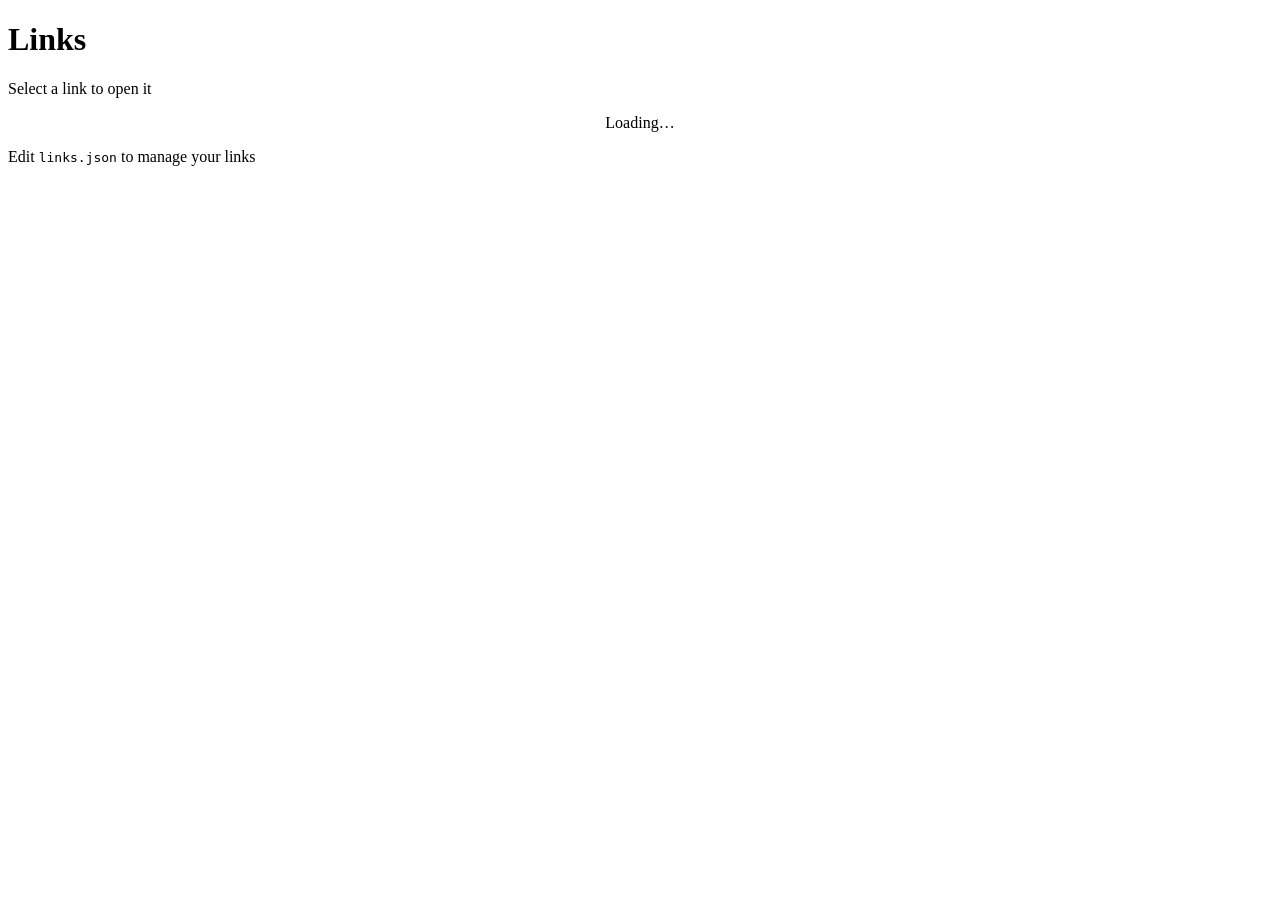
==== links/links.html @ 1aa96899 "Create links.html" ====
<!DOCTYPE html>
<html lang="en">
<head>
  <meta charset="UTF-8" />
  <meta name="viewport" content="width=device-width, initial-scale=1.0" />
  <title>Links</title>
  <link rel="preconnect" href="https://fonts.googleapis.com" />
  <link rel="preconnect" href="https://fonts.gstatic.com" crossorigin />
  <link href="https://fonts.googleapis.com/css2?family=Lora:wght@400;500;600;700&display=swap" rel="stylesheet" />
  <link rel="stylesheet" href="style.css" />
</head>
<body>
  <header>
    <h1>Links</h1>
    <p>Select a link to open it</p>
  </header>

  <main id="link-list" aria-label="Link list">
    <p style="color: var(--text-secondary); text-align: center;">Loading&hellip;</p>
  </main>

  <footer>
    <span>Edit <code>links.json</code> to manage your links</span>
  </footer>

  <script src="script.js"></script>
</body>
</html>
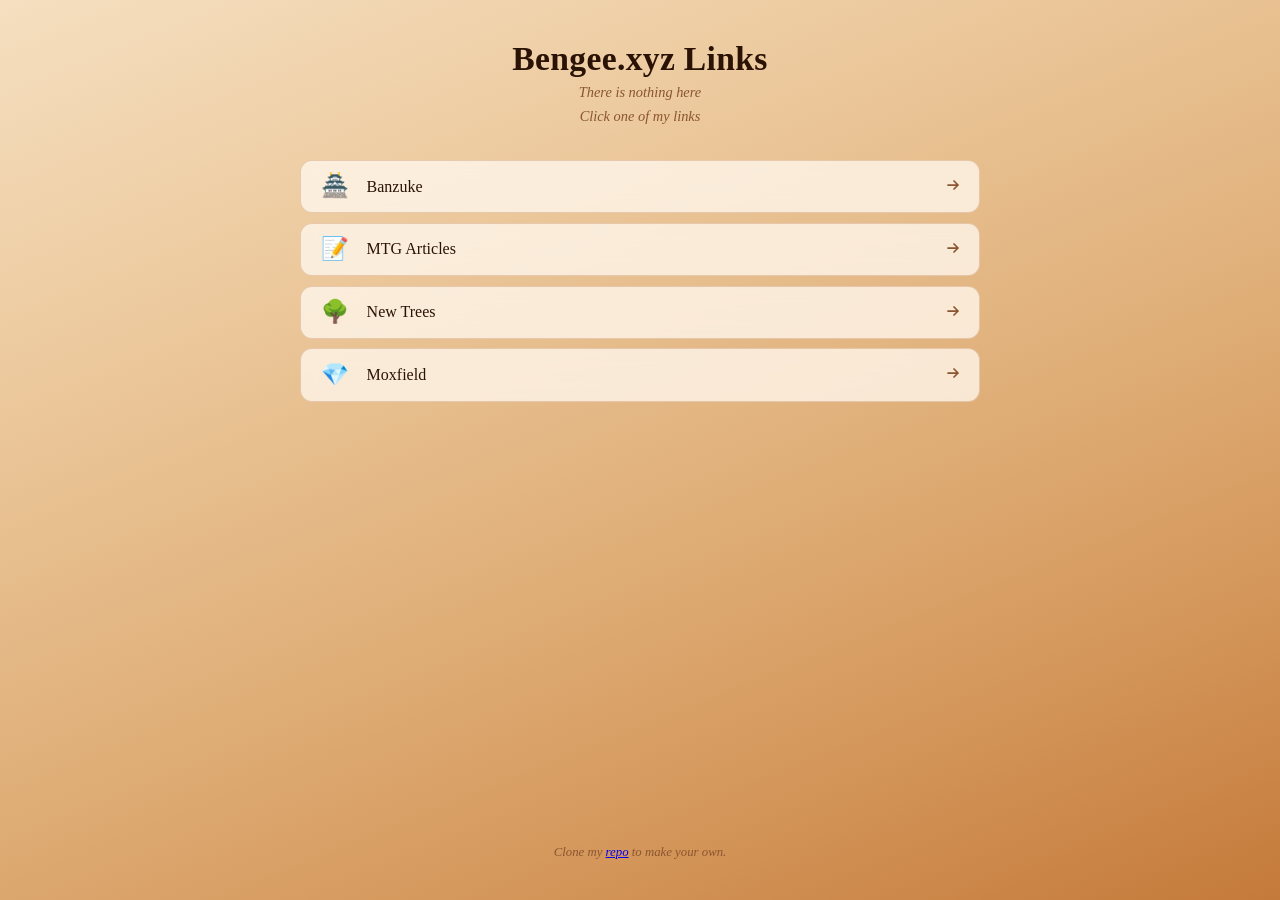
==== commit 18393bdf: "Update links.html" ====
--- a/links/links.html
+++ b/links/links.html
@@ -3,7 +3,7 @@
 <head>
   <meta charset="UTF-8" />
   <meta name="viewport" content="width=device-width, initial-scale=1.0" />
-  <title>Links</title>
+  <title>Bengee.xyz Links</title>
   <link rel="preconnect" href="https://fonts.googleapis.com" />
   <link rel="preconnect" href="https://fonts.gstatic.com" crossorigin />
   <link href="https://fonts.googleapis.com/css2?family=Lora:wght@400;500;600;700&display=swap" rel="stylesheet" />
@@ -11,8 +11,10 @@
 </head>
 <body>
   <header>
-    <h1>Links</h1>
-    <p>Select a link to open it</p>
+    <h1>Bengee.xyz Links</h1>
+    <p>There is nothing here</p>
+    <p><It's time to go somewhere else/p>
+    <p>Click one of my links</p>
   </header>
 
   <main id="link-list" aria-label="Link list">
@@ -20,7 +22,7 @@
   </main>
 
   <footer>
-    <span>Edit <code>links.json</code> to manage your links</span>
+    <span>Clone my <a href="https://github.com/BenWGee/bengee-webdev/tree/main">repo</a> to make your own.</span>
   </footer>
 
   <script src="script.js"></script>
--- a/links/style.css
+++ b/links/style.css
@@ -0,0 +1,185 @@
+*, *::before, *::after {
+  box-sizing: border-box;
+  margin: 0;
+  padding: 0;
+}
+
+:root {
+  --surface: rgba(42, 22, 8, 0.72);
+  --surface-hover: rgba(58, 30, 10, 0.82);
+  --border: rgba(160, 90, 40, 0.35);
+  --text-primary: #f2e0cc;
+  --text-secondary: #b08060;
+  --accent: #d4824a;
+  --accent-glow: rgba(212, 130, 74, 0.22);
+  --radius: 12px;
+  --transition: 150ms ease;
+}
+
+@media (prefers-color-scheme: light) {
+  :root {
+    --surface: rgba(255, 248, 238, 0.78);
+    --surface-hover: rgba(255, 240, 220, 0.9);
+    --border: rgba(180, 110, 50, 0.28);
+    --text-primary: #2a1205;
+    --text-secondary: #8a5530;
+    --accent: #b05a18;
+    --accent-glow: rgba(176, 90, 24, 0.15);
+  }
+}
+
+html {
+  height: 100%;
+}
+
+body {
+  min-height: 100%;
+  background:
+    linear-gradient(158deg,
+      #1a0b04 0%,
+      #2e1508 30%,
+      #4a2510 58%,
+      #6b3a18 78%,
+      #8c4e22 100%
+    );
+  background-attachment: fixed;
+  color: var(--text-primary);
+  font-family: "Lora", Georgia, "Times New Roman", serif;
+  display: flex;
+  flex-direction: column;
+  align-items: center;
+  padding: 2.5rem 1rem;
+}
+
+@media (prefers-color-scheme: light) {
+  body {
+    background:
+      linear-gradient(158deg,
+        #f5dfc0 0%,
+        #edcba0 25%,
+        #e0b07a 55%,
+        #d4965a 78%,
+        #c47a3a 100%
+      );
+  }
+}
+
+header {
+  text-align: center;
+  margin-bottom: 2.2rem;
+}
+
+header h1 {
+  font-size: clamp(1.5rem, 4vw, 2.1rem);
+  font-weight: 700;
+  letter-spacing: 0.01em;
+  color: var(--text-primary);
+}
+
+header p {
+  color: var(--text-secondary);
+  margin-top: 0.4rem;
+  font-size: 0.9rem;
+  font-style: italic;
+}
+
+#link-list {
+  width: 100%;
+  max-width: 680px;
+  display: flex;
+  flex-direction: column;
+  gap: 0.6rem;
+}
+
+.link-card {
+  display: flex;
+  align-items: center;
+  gap: 1rem;
+  padding: 0.9rem 1.1rem;
+  background: var(--surface);
+  backdrop-filter: blur(10px);
+  -webkit-backdrop-filter: blur(10px);
+  border: 1px solid var(--border);
+  border-radius: var(--radius);
+  text-decoration: none;
+  color: var(--text-primary);
+  transition:
+    background var(--transition),
+    border-color var(--transition),
+    box-shadow var(--transition),
+    transform var(--transition);
+  cursor: pointer;
+  overflow: hidden;
+}
+
+.link-card:hover,
+.link-card:focus-visible {
+  background: var(--surface-hover);
+  border-color: var(--accent);
+  box-shadow: 0 0 0 3px var(--accent-glow);
+  transform: translateY(-1px);
+  outline: none;
+}
+
+.link-card:active {
+  transform: translateY(0);
+}
+
+.link-icon {
+  font-size: 1.4rem;
+  line-height: 1;
+  flex-shrink: 0;
+  width: 2rem;
+  text-align: center;
+  display: flex;
+  align-items: center;
+  justify-content: center;
+}
+
+.link-icon img {
+  width: 1.5rem;
+  height: 1.5rem;
+  object-fit: contain;
+  border-radius: 4px;
+}
+
+.link-title {
+  flex: 1;
+  font-size: 1rem;
+  font-weight: 500;
+  white-space: nowrap;
+  overflow: hidden;
+  text-overflow: ellipsis;
+  min-width: 0;
+}
+
+.link-arrow {
+  flex-shrink: 0;
+  color: var(--text-secondary);
+  transition: color var(--transition), transform var(--transition);
+  line-height: 1;
+}
+
+.link-card:hover .link-arrow,
+.link-card:focus-visible .link-arrow {
+  color: var(--accent);
+  transform: translateX(3px);
+}
+
+#error-msg {
+  color: #e07050;
+  text-align: center;
+  max-width: 480px;
+  padding: 1rem;
+  background: rgba(224, 112, 80, 0.1);
+  border: 1px solid rgba(224, 112, 80, 0.3);
+  border-radius: var(--radius);
+}
+
+footer {
+  margin-top: auto;
+  padding-top: 2rem;
+  color: var(--text-secondary);
+  font-size: 0.8rem;
+  font-style: italic;
+}
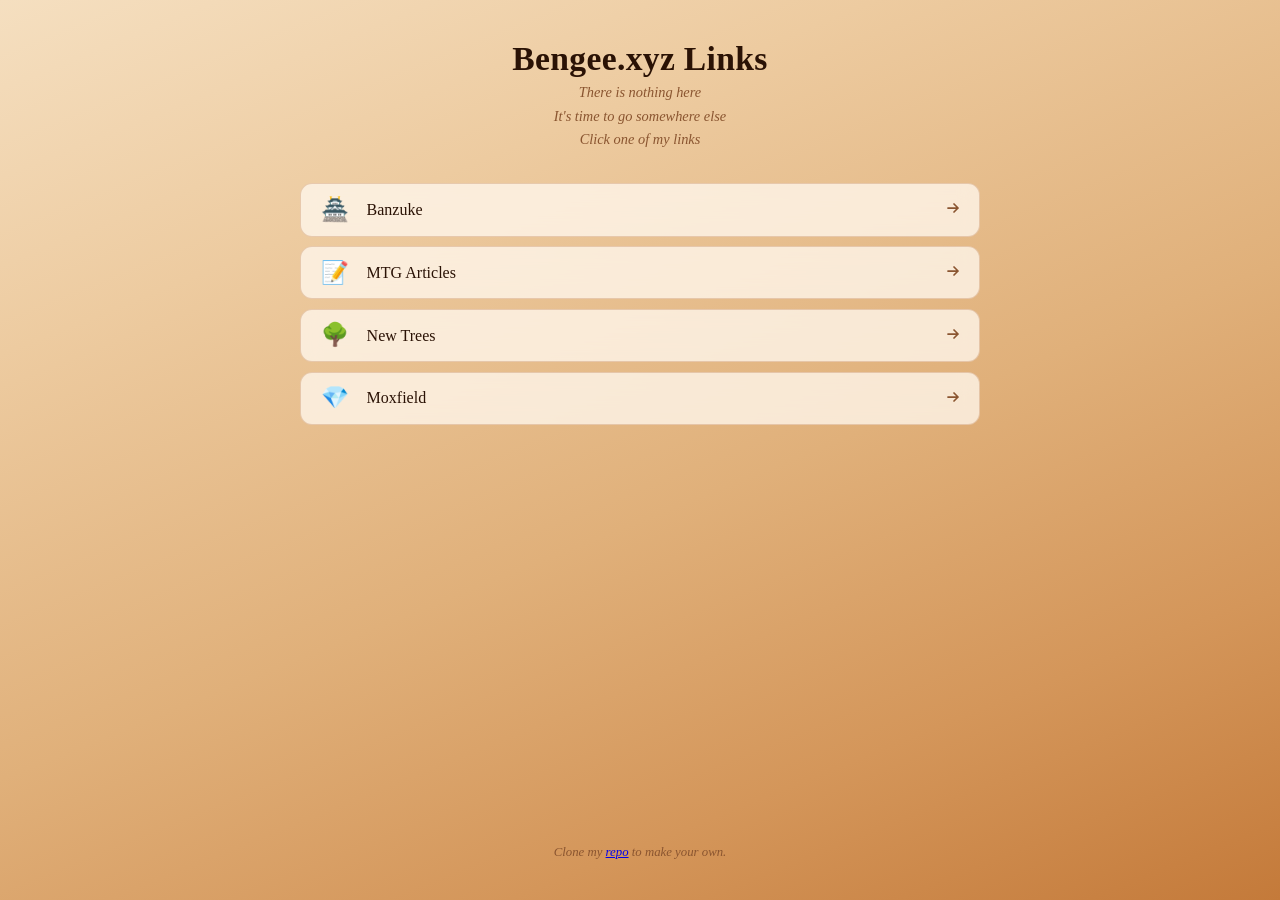
==== commit 444ee9c5: "Update links.html" ====
--- a/links/links.html
+++ b/links/links.html
@@ -13,7 +13,7 @@
   <header>
     <h1>Bengee.xyz Links</h1>
     <p>There is nothing here</p>
-    <p><It's time to go somewhere else/p>
+    <p>It's time to go somewhere else</p>
     <p>Click one of my links</p>
   </header>
 
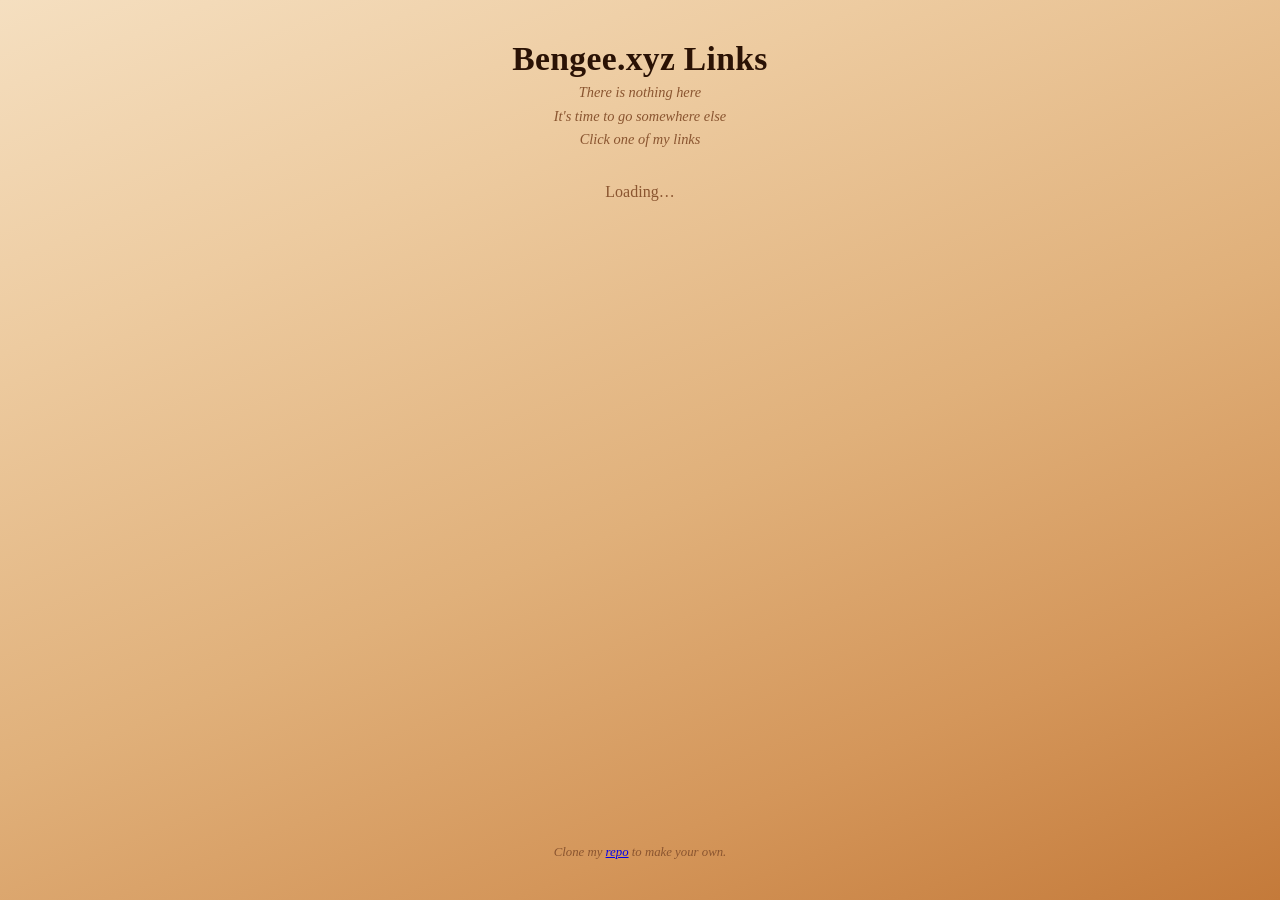
==== commit 732d2e4b: "Update links.html" ====
--- a/links/links.html
+++ b/links/links.html
@@ -25,6 +25,6 @@
     <span>Clone my <a href="https://github.com/BenWGee/bengee-webdev/tree/main">repo</a> to make your own.</span>
   </footer>
 
-  <script src="script.js"></script>
+  <script src="script/populate-links.js"></script>
 </body>
 </html>
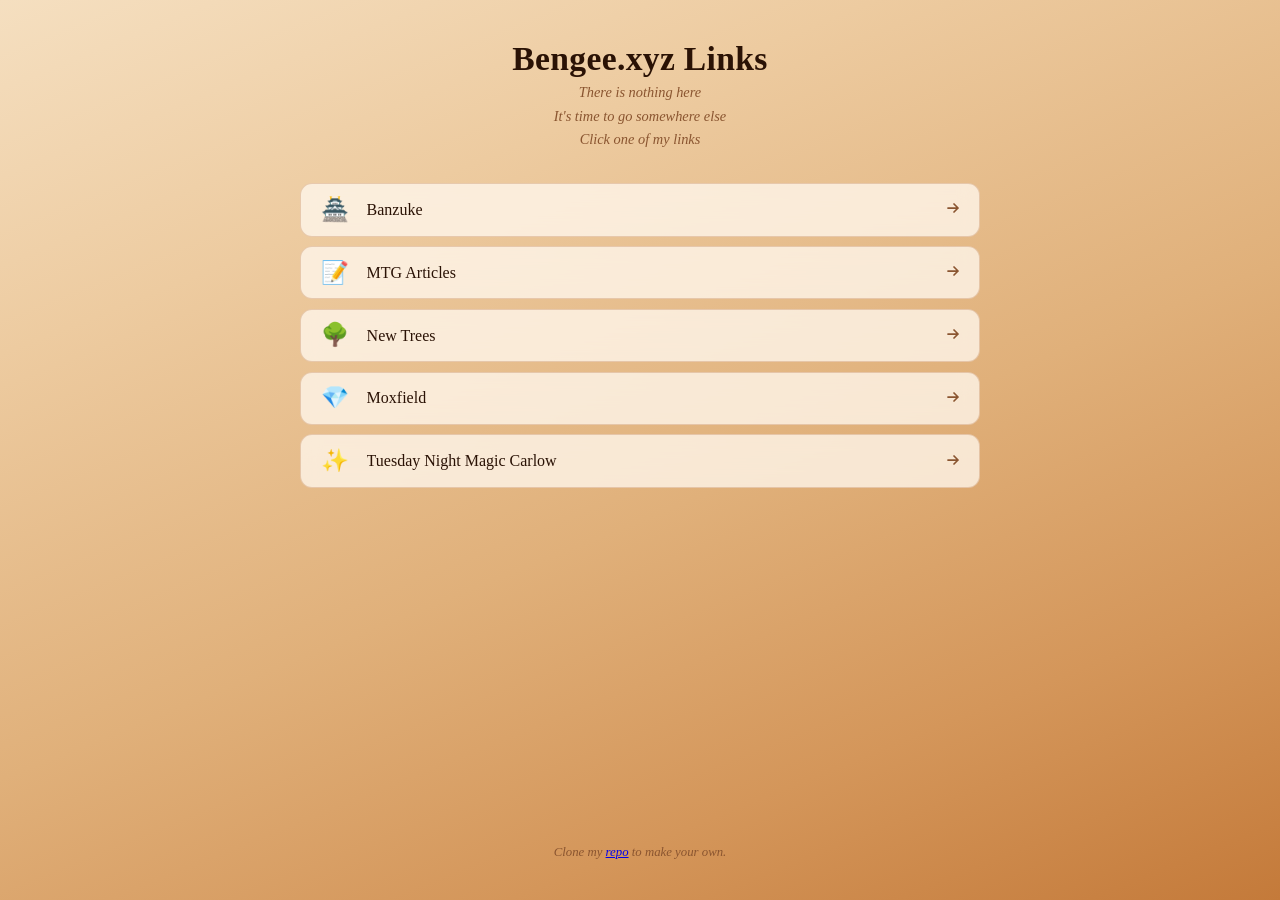
==== commit 99381e62: "Update links.html" ====
--- a/links/links.html
+++ b/links/links.html
@@ -25,6 +25,6 @@
     <span>Clone my <a href="https://github.com/BenWGee/bengee-webdev/tree/main">repo</a> to make your own.</span>
   </footer>
 
-  <script src="script/populate-links.js"></script>
+  <script src="/scripts/populate-links.js"></script>
 </body>
 </html>
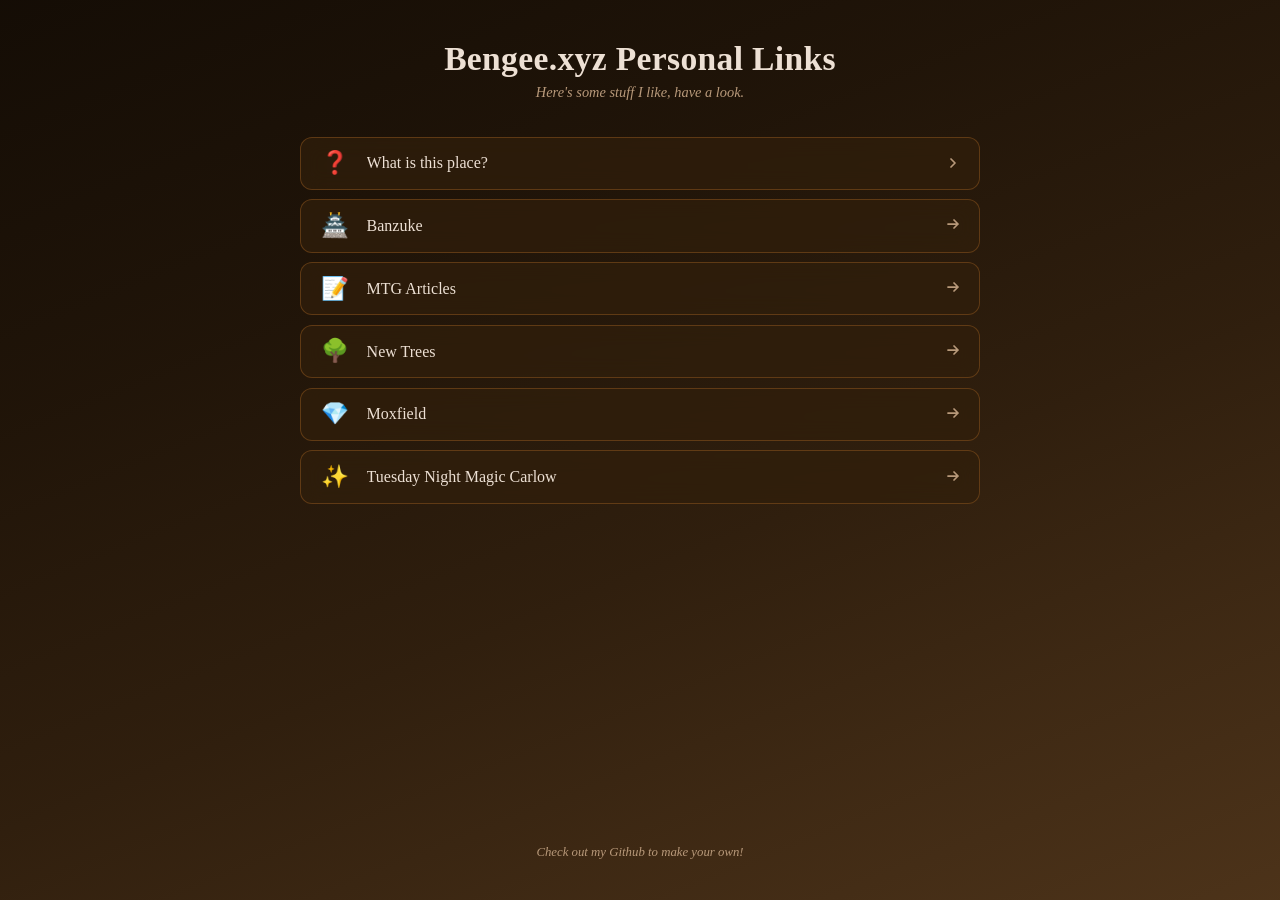
==== commit 4ac16309: "New and improved" ====
--- a/links/links.html
+++ b/links/links.html
@@ -3,28 +3,44 @@
 <head>
   <meta charset="UTF-8" />
   <meta name="viewport" content="width=device-width, initial-scale=1.0" />
-  <title>Bengee.xyz Links</title>
+
+  <!-- Page title is set dynamically by populate-links.js from link_lookup.json -->
+  <title>My Links</title>
+
+  <!-- Lora serif font from Google Fonts -->
   <link rel="preconnect" href="https://fonts.googleapis.com" />
   <link rel="preconnect" href="https://fonts.gstatic.com" crossorigin />
   <link href="https://fonts.googleapis.com/css2?family=Lora:wght@400;500;600;700&display=swap" rel="stylesheet" />
-  <link rel="stylesheet" href="style.css" />
+
+  <!--
+    main.css: layout, typography, and component styles.
+    Color variables and background gradients are injected at runtime by
+    populate-links.js as a <style id="dynamic-theme"> element, so no
+    separate theme stylesheet is needed here.
+  -->
+  <link rel="stylesheet" href="../styles/link_style/main.css" />
 </head>
 <body>
+
+  <!-- Page header — text is populated from link_lookup.json; hidden if empty -->
   <header>
-    <h1>Bengee.xyz Links</h1>
-    <p>There is nothing here</p>
-    <p>It's time to go somewhere else</p>
-    <p>Click one of my links</p>
+    <h1 id="page-title"></h1>
+    <p id="page-subtitle"></p>
   </header>
 
+  <!-- Link cards are rendered here by populate-links.js -->
   <main id="link-list" aria-label="Link list">
     <p style="color: var(--text-secondary); text-align: center;">Loading&hellip;</p>
   </main>
 
-  <footer>
-    <span>Clone my <a href="https://github.com/BenWGee/bengee-webdev/tree/main">repo</a> to make your own.</span>
-  </footer>
+  <!-- Footer text is populated from link_lookup.json; hidden if empty -->
+  <footer id="page-footer"></footer>
 
-  <script src="/scripts/populate-links.js"></script>
+  <!--
+    populate-links.js reads the ?type= URL parameter, loads the matching
+    entry from links/link_lookup.json, then fetches and renders the links.
+  -->
+  <script src="../scripts/link_scripts/populate-links.js"></script>
+
 </body>
 </html>
--- a/styles/link_style/main.css
+++ b/styles/link_style/main.css
@@ -0,0 +1,224 @@
+/*
+ * main.css
+ *
+ * Structural styles for the link-tree page: layout, typography, and
+ * component rules. Color values (--surface, --accent, etc.) and the
+ * body background gradient are NOT defined here — they are injected at
+ * runtime by populate-links.js as a <style id="dynamic-theme"> element,
+ * derived from the "theme" field in links/link_lookup.json.
+ *
+ * Structure:
+ *   1. Reset
+ *   2. Global tokens (non-color)
+ *   3. Page layout
+ *   4. Header & footer
+ *   5. Link list container
+ *   6. Link card — shared
+ *   7. Link card — URL variant
+ *   8. Link card — text / expandable variant
+ *   9. Error message
+ */
+
+/* ==========================================================================
+   1. Reset
+   ========================================================================== */
+
+*, *::before, *::after {
+  box-sizing: border-box;
+  margin: 0;
+  padding: 0;
+}
+
+/* ==========================================================================
+   2. Global tokens (non-color)
+   ========================================================================== */
+
+:root {
+  --radius: 12px;       /* card corner radius */
+  --transition: 150ms ease;
+}
+
+/* ==========================================================================
+   3. Page layout
+   ========================================================================== */
+
+html {
+  height: 100%;
+}
+
+body {
+  min-height: 100%;
+  background-attachment: fixed; /* gradient stays fixed while content scrolls */
+  color: var(--text-primary);
+  font-family: "Lora", Georgia, "Times New Roman", serif;
+  display: flex;
+  flex-direction: column;
+  align-items: center;
+  padding: 2.5rem 1rem;
+}
+
+/* ==========================================================================
+   4. Header & footer
+   ========================================================================== */
+
+header {
+  text-align: center;
+  margin-bottom: 2.2rem;
+}
+
+header h1 {
+  font-size: clamp(1.5rem, 4vw, 2.1rem);
+  font-weight: 700;
+  letter-spacing: 0.01em;
+  color: var(--text-primary);
+}
+
+header p {
+  color: var(--text-secondary);
+  margin-top: 0.4rem;
+  font-size: 0.9rem;
+  font-style: italic;
+}
+
+footer {
+  margin-top: auto; /* pushes footer to the bottom of the flex column */
+  padding-top: 2rem;
+  color: var(--text-secondary);
+  font-size: 0.8rem;
+  font-style: italic;
+}
+
+/* ==========================================================================
+   5. Link list container
+   ========================================================================== */
+
+#link-list {
+  width: 100%;
+  max-width: 680px;
+  display: flex;
+  flex-direction: column;
+  gap: 0.6rem;
+}
+
+/* ==========================================================================
+   6. Link card — shared base styles
+   ========================================================================== */
+
+.link-card {
+  display: flex;
+  align-items: center;
+  gap: 1rem;
+  padding: 0.9rem 1.1rem;
+  background: var(--surface);
+  backdrop-filter: blur(10px);         /* frosted-glass effect */
+  -webkit-backdrop-filter: blur(10px);
+  border: 1px solid var(--border);
+  border-radius: var(--radius);
+  text-decoration: none;
+  color: var(--text-primary);
+  transition:
+    background var(--transition),
+    border-color var(--transition),
+    box-shadow var(--transition),
+    transform var(--transition);
+  cursor: pointer;
+  overflow: hidden;
+}
+
+.link-card:hover,
+.link-card:focus-visible {
+  background: var(--surface-hover);
+  border-color: var(--accent);
+  box-shadow: 0 0 0 3px var(--accent-glow); /* soft focus ring */
+  transform: translateY(-1px);
+  outline: none;
+}
+
+.link-card:active {
+  transform: translateY(0);
+}
+
+/* Icon — emoji, image, or fallback initial letter */
+.link-icon {
+  font-size: 1.4rem;
+  line-height: 1;
+  flex-shrink: 0;
+  width: 2rem;
+  text-align: center;
+  display: flex;
+  align-items: center;
+  justify-content: center;
+}
+
+.link-icon img {
+  width: 1.5rem;
+  height: 1.5rem;
+  object-fit: contain;
+  border-radius: 4px;
+}
+
+/* Title — fills remaining horizontal space and truncates with ellipsis */
+.link-title {
+  flex: 1;
+  font-size: 1rem;
+  font-weight: 500;
+  white-space: nowrap;
+  overflow: hidden;
+  text-overflow: ellipsis;
+  min-width: 0; /* needed for flex children to respect text-overflow */
+}
+
+/* Arrow / chevron indicator */
+.link-arrow {
+  flex-shrink: 0;
+  color: var(--text-secondary);
+  transition: color var(--transition), transform var(--transition);
+  line-height: 1;
+}
+
+.link-card:hover .link-arrow,
+.link-card:focus-visible .link-arrow {
+  color: var(--accent);
+  transform: translateX(3px); /* subtle rightward nudge on hover */
+}
+
+/* ==========================================================================
+   7. Link card — URL variant  (<a> element, no extra styles needed)
+   ========================================================================== */
+
+/* ==========================================================================
+   8. Link card — text / expandable variant  (<button> element)
+   ========================================================================== */
+
+button.link-card {
+  width: 100%;       /* buttons don't stretch to fill their parent by default */
+  font: inherit;     /* browsers apply their own font to <button>; undo that */
+  text-align: left;
+  flex-wrap: wrap;   /* allows the expand panel to occupy its own row */
+}
+
+/* Expand panel — sits in the flex row but wraps to a new line (flex-basis: 100%) */
+.link-text-panel {
+  flex-basis: 100%;
+  padding-top: 0.6rem;
+}
+
+.link-text-content {
+  font-size: 0.9rem;
+  color: var(--text-secondary);
+  white-space: pre-wrap; /* preserves line breaks in content text */
+}
+
+/* ==========================================================================
+   9. Error message
+   ========================================================================== */
+
+#error-msg {
+  color: #e07050;
+  text-align: center;
+  max-width: 480px;
+  padding: 1rem;
+  background: rgba(224, 112, 80, 0.1);
+  border: 1px solid rgba(224, 112, 80, 0.3);
+  border-radius: var(--radius);
+}
